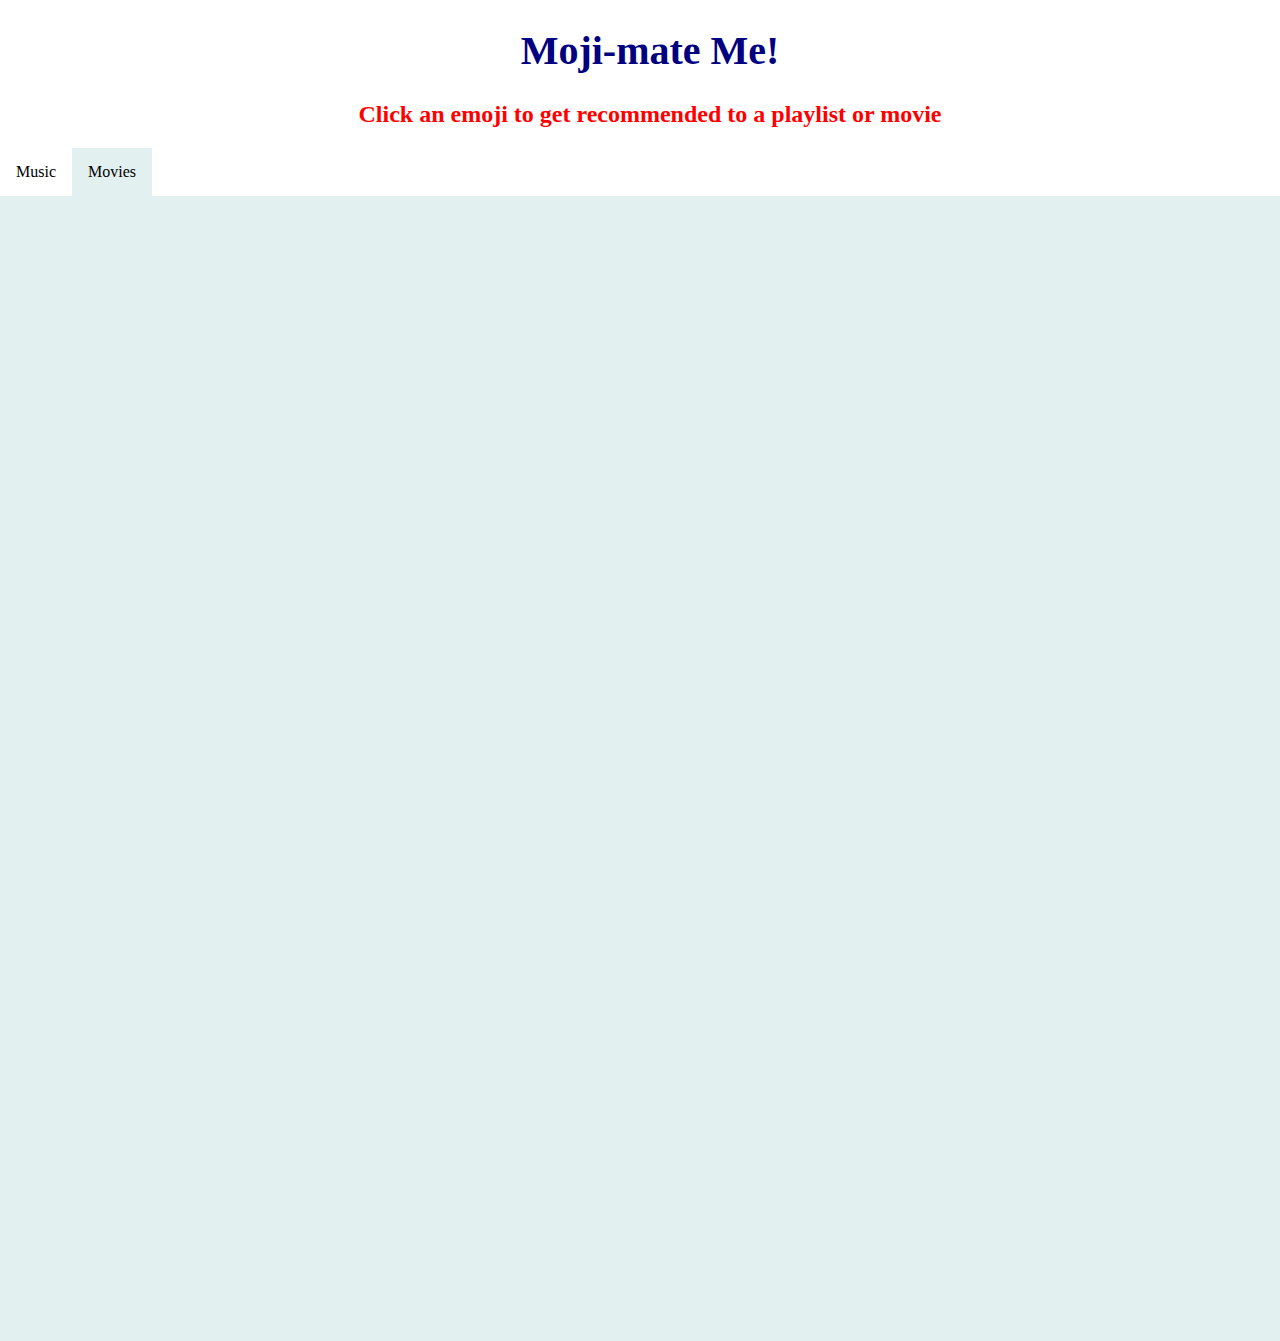
==== movies.html @ b786e03a "Add files via upload" ====
<!DOCTYPE html>
<html ng-app="ionToggleText">
<html>
<head>
	<link rel="stylesheet" type="text/css" href="mystyle.css">
	<title>me too thanks</title>
</head>
<body>
<div id = "top">
<h1>Moji-mate Me!</h1>
<h2>Click an emoji to get recommended to a playlist or movie</h2>
<ul>
  <li><a href="C:\Users\Shilp\Documents\GitHub\YHacks\index.html">Music</a></li>
  <li><a class ="active" href="C:\Users\Shilp\Documents\GitHub\YHacks\movies.html">Movies</a></li>
</ul>
</div>
<div id = "rest">
<table cellpadding="0" cellspacing="125" border="0" align="center">
	<tbody>
		<tr>
			<td><a href="http://www.imdb.com/genre/family/?ref_=gnr_mn_fm_mp" class="Happy" title="Happy Link"></a></td> <!family movies>
			<td><a href="http://www.imdb.com/genre/comedy/?ref_=gnr_mn_co_mp" class="Silly" title="Silly Link"></a></td> <!comedy movies>
			<td><a href="http://www.imdb.com/genre/romance/?ref_=gnr_mn_ro_mp" class="Love" title="Love Link"></a></td> <!romance movies>
		</tr>
		<tr>
			<td><a href="https://www.buzzfeed.com/louispeitzman/movies-guaranteed-to-make-you-ugly-cry?utm_term=.psYB3BOg1#.wseJdJ9lM" class="Sad" title="Sad Link"></a></td> <!tear jerkers>
			<td><a href="http://www.imdb.com/chart/bottom" class="Angry" title="Angry Link"></a></td><!worst movies evaa>
			<td><a href="http://www.imdb.com/genre/action/?ref_=gnr_mn_ac_mp" class="Cool" title="Cool Link"></a></td><!actions movies>
		</tr>
		<tr>
			<td><a href="http://www.imdb.com/list/ls003682879/" class="Sleep" title="Sleep Link"></a></td> <!sleep movies>
			<td><a href="http://www.imdb.com/list/ls053245198/" class="Holiday" title="Holiday Link"></a></td> <!christmas movies>
		</tr>
	</tbody>
</table>
</div>
</body>
</html>
---- mystyle.css ----
#top{
	background-color: white;
	width: 100%;
}
#rest{
	background-color: #E3F0F0;
	width: 100%;
}
body{
	margin: 0;
}
h1 {
    color: navy;
    margin-left: 20px;
    text-align: center;
    font-size: 2.5em;
    font-family: "Comic Sans MS", "Comic Sans", cursive;
    
}

h2 {
    color: red;
    margin-left: 20px;
    text-align: center;
    font-family: "Comic Sans MS", "Comic Sans", cursive;
 
}

.Angry {
   margin-bottom: 10px;
	width: 205px;
	height:205px;
	display:block;
	background:transparent url('emojis/angry1.png') center top no-repeat;
}

.Angry:hover {
   margin-bottom: 10px;
	width: 205px;
	height:205px;
	display:block;
	background:transparent url('emojis/angry2.png') center top no-repeat;
}

.Animal {
   margin-bottom: 10px;
	width: 205px;
	height:205px;
	display:block;
	background:transparent url('emojis/ani1.png') center top no-repeat;
}

.Animal:hover {
  	 margin-bottom: 10px;
	width: 205px;
	height:205px;
	display:block;
	background:transparent url('emojis/ani2.png') center top no-repeat;
}

.Cool {
   	margin-bottom: 10px;
	width: 205px;
	height:205px;
	display:block;
	background:transparent url('emojis/cool1.png') center top no-repeat;
}

.Cool:hover {
   margin-bottom: 10px;
	width: 205px;
	height:205px;
	display:block;
	background:transparent url('emojis/cool2.png') center top no-repeat;
}

.Happy {
	margin-bottom: 10px;
	width: 205px;
	height:205px;
	display:block;
	background:transparent url('emojis/happy1.png') center top no-repeat;
}

.Happy:hover {
   	margin-bottom: 10px;
	width: 205px;
	height:205px;
	display:block;
	background:transparent url('emojis/happy2.png') center top no-repeat;
}

.Holiday {
   	margin-bottom: 10px;
	width: 205px;
	height:205px;
	display:block;
	background:transparent url('emojis/holi1.png') center top no-repeat;
}

.Holiday:hover {
   margin-bottom: 10px;
	width: 205px;
	height:205px;
	display:block;
	background:transparent url('emojis/holi2.png') center top no-repeat;
}

.Laugh {
   	margin-bottom: 10px;
	width: 205px;
	height:205px;
	display:block;
	background:transparent url('emojis/laugh1.png') center top no-repeat;
}

.Laugh:hover {
   	margin-bottom: 10px;
	width: 205px;
	height:205px;
	display:block;
	background:transparent url('emojis/laugh2.png') center top no-repeat;
}

.Love {
   	margin-bottom: 10px;
	width: 205px;
	height:205px;
	display:block;
	background:transparent url('emojis/love1.png') center top no-repeat;
}

.Love:hover {
   margin-bottom: 10px;
	width: 205px;
	height:205px;
	display:block;
	background:transparent url('emojis/love2.png') center top no-repeat;
}

.Poop {
   margin-bottom: 10px;
	width: 205px;
	height:205px;
	display:block;
	background:transparent url('emojis/poop1.png') center top no-repeat;
}

.Poop:hover {
   margin-bottom: 10px;
	width: 205px;
	height:205px;
	display:block;
	background:transparent url('emojis/poop2.png') center top no-repeat;
}

.Sad {
   margin-bottom: 10px;
	width: 205px;
	height:205px;
	display:block;
	background:transparent url('emojis/sad1.png') center top no-repeat;
}

.Sad:hover {
   margin-bottom: 10px;
	width: 205px;
	height:205px;
	display:block;
	background:transparent url('emojis/sad2.png') center top no-repeat;
}

.Scary {
   margin-bottom: 10px;
	width: 205px;
	height:205px;
	display:block;
	background:transparent url('emojis/scary1.png') center top no-repeat;
}

.Scary:hover {
   margin-bottom: 10px;
	width: 205px;
	height:205px;
	display:block;
	background:transparent url('emojis/scary2.png') center top no-repeat;
}

.Science {
   margin-bottom: 10px;
	width: 205px;
	height:205px;
	display:block;
	background:transparent url('emojis/sci1.png') center top no-repeat;
}

.Science:hover {
   margin-bottom: 10px;
	width: 205px;
	height:205px;
	display:block;
	background:transparent url('emojis/sci2.png') center top no-repeat;
}

.Silly {
   margin-bottom: 10px;
	width: 205px;
	height:205px;
	display:block;
	background:transparent url('emojis/silly1.png') center top no-repeat;
}

.Silly:hover {
   margin-bottom: 10px;
	width: 205px;
	height:205px;
	display:block;
	background:transparent url('emojis/silly2.png') center top no-repeat;
}

.Sleep {
   bmargin-bottom: 10px;
	width: 205px;
	height:205px;
	display:block;
	background:transparent url('emojis/sleep1.png') center top no-repeat;
}

.Sleep:hover {
   margin-bottom: 10px;
	width: 205px;
	height:205px;
	display:block;
	background:transparent url('emojis/sleep2.png') center top no-repeat;
}

.WTF {
   margin-bottom: 10px;
	width: 205px;
	height:205px;
	display:block;
	background:transparent url('emojis/wtf1.png') center top no-repeat;
}

.WTF:hover {
   margin-bottom: 10px;
	width: 205px;
	height:205px;
	display:block;
	background:transparent url('emojis/wtf2.png') center top no-repeat;
}
ul {
    list-style-type: none;
    margin: 0;
    padding: 0;
    overflow: hidden;
    background-color: white;
}

li {
    float: left;
}

li a {
    display: block;
    color: black;
    text-align: center;
    padding: 15px 16px;
    text-decoration: none;
}

li a:hover:not(.active) {
    background-color: #6B7A7B;
}

.active {
    background-color: #E3F0F0;
}
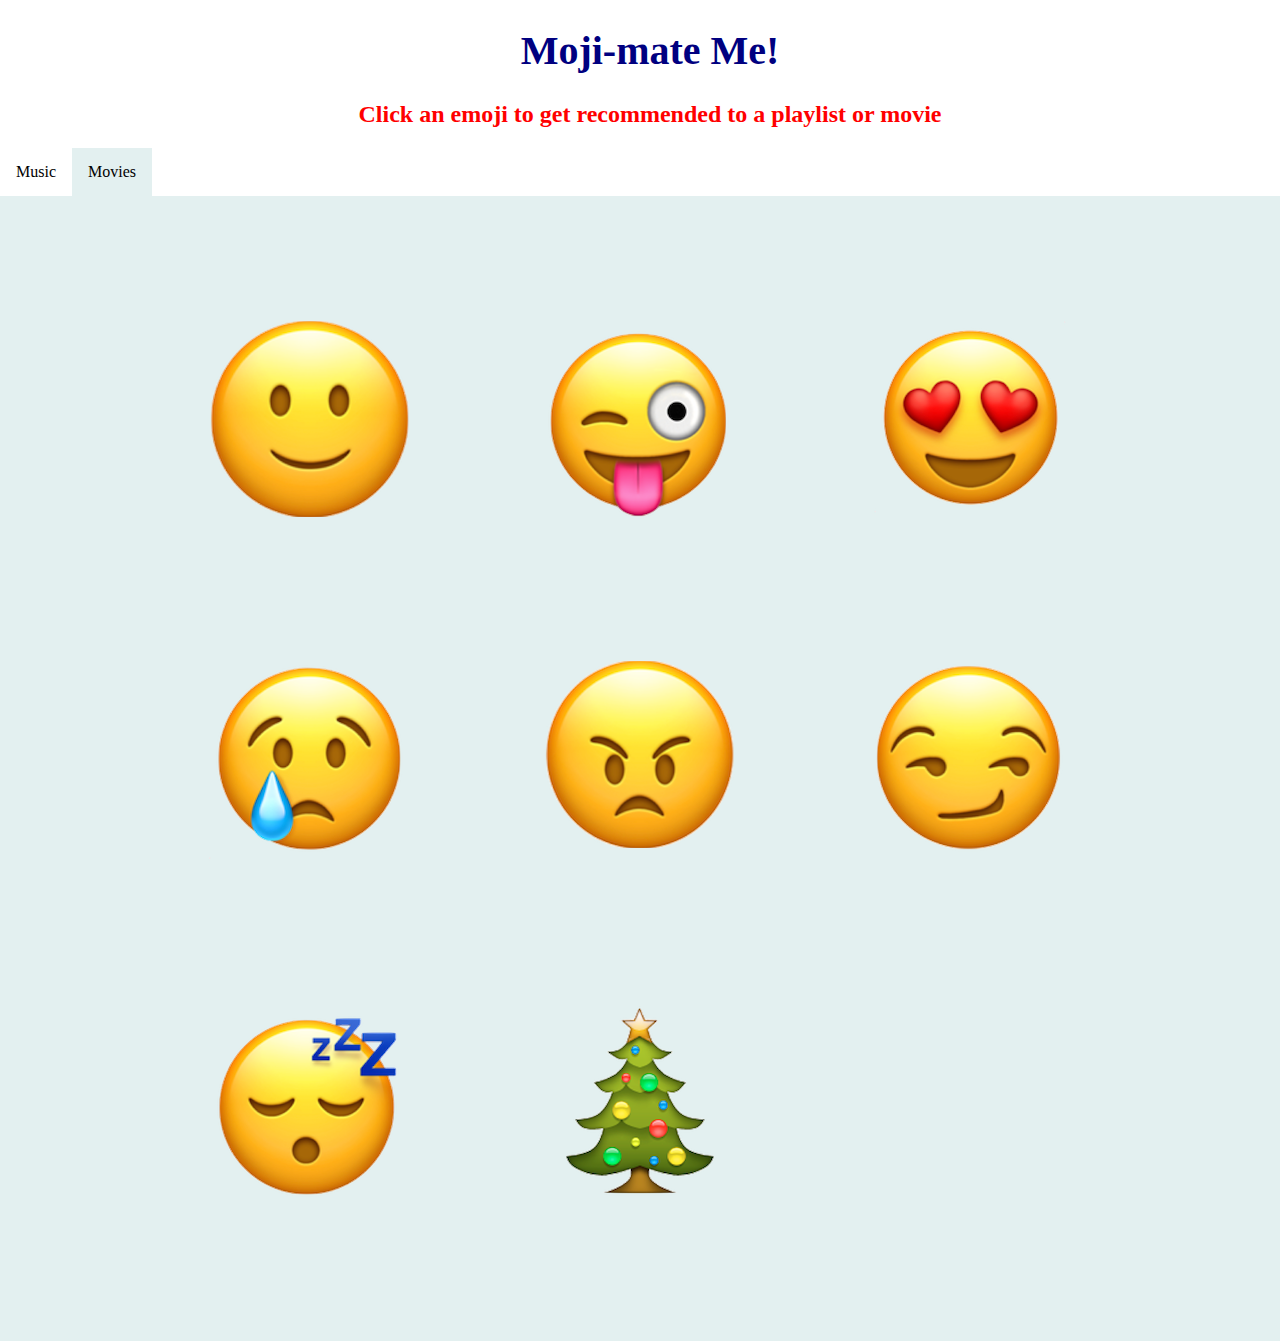
==== commit 86dfc152: "Add files via upload" ====
--- a/movies.html
+++ b/movies.html
@@ -10,8 +10,8 @@
 <h1>Moji-mate Me!</h1>
 <h2>Click an emoji to get recommended to a playlist or movie</h2>
 <ul>
-  <li><a href="C:\Users\Shilp\Documents\GitHub\YHacks\index.html">Music</a></li>
-  <li><a class ="active" href="C:\Users\Shilp\Documents\GitHub\YHacks\movies.html">Movies</a></li>
+  <li><a href="index.html">Music</a></li>
+  <li><a class ="active" href="movies.html">Movies</a></li>
 </ul>
 </div>
 <div id = "rest">
